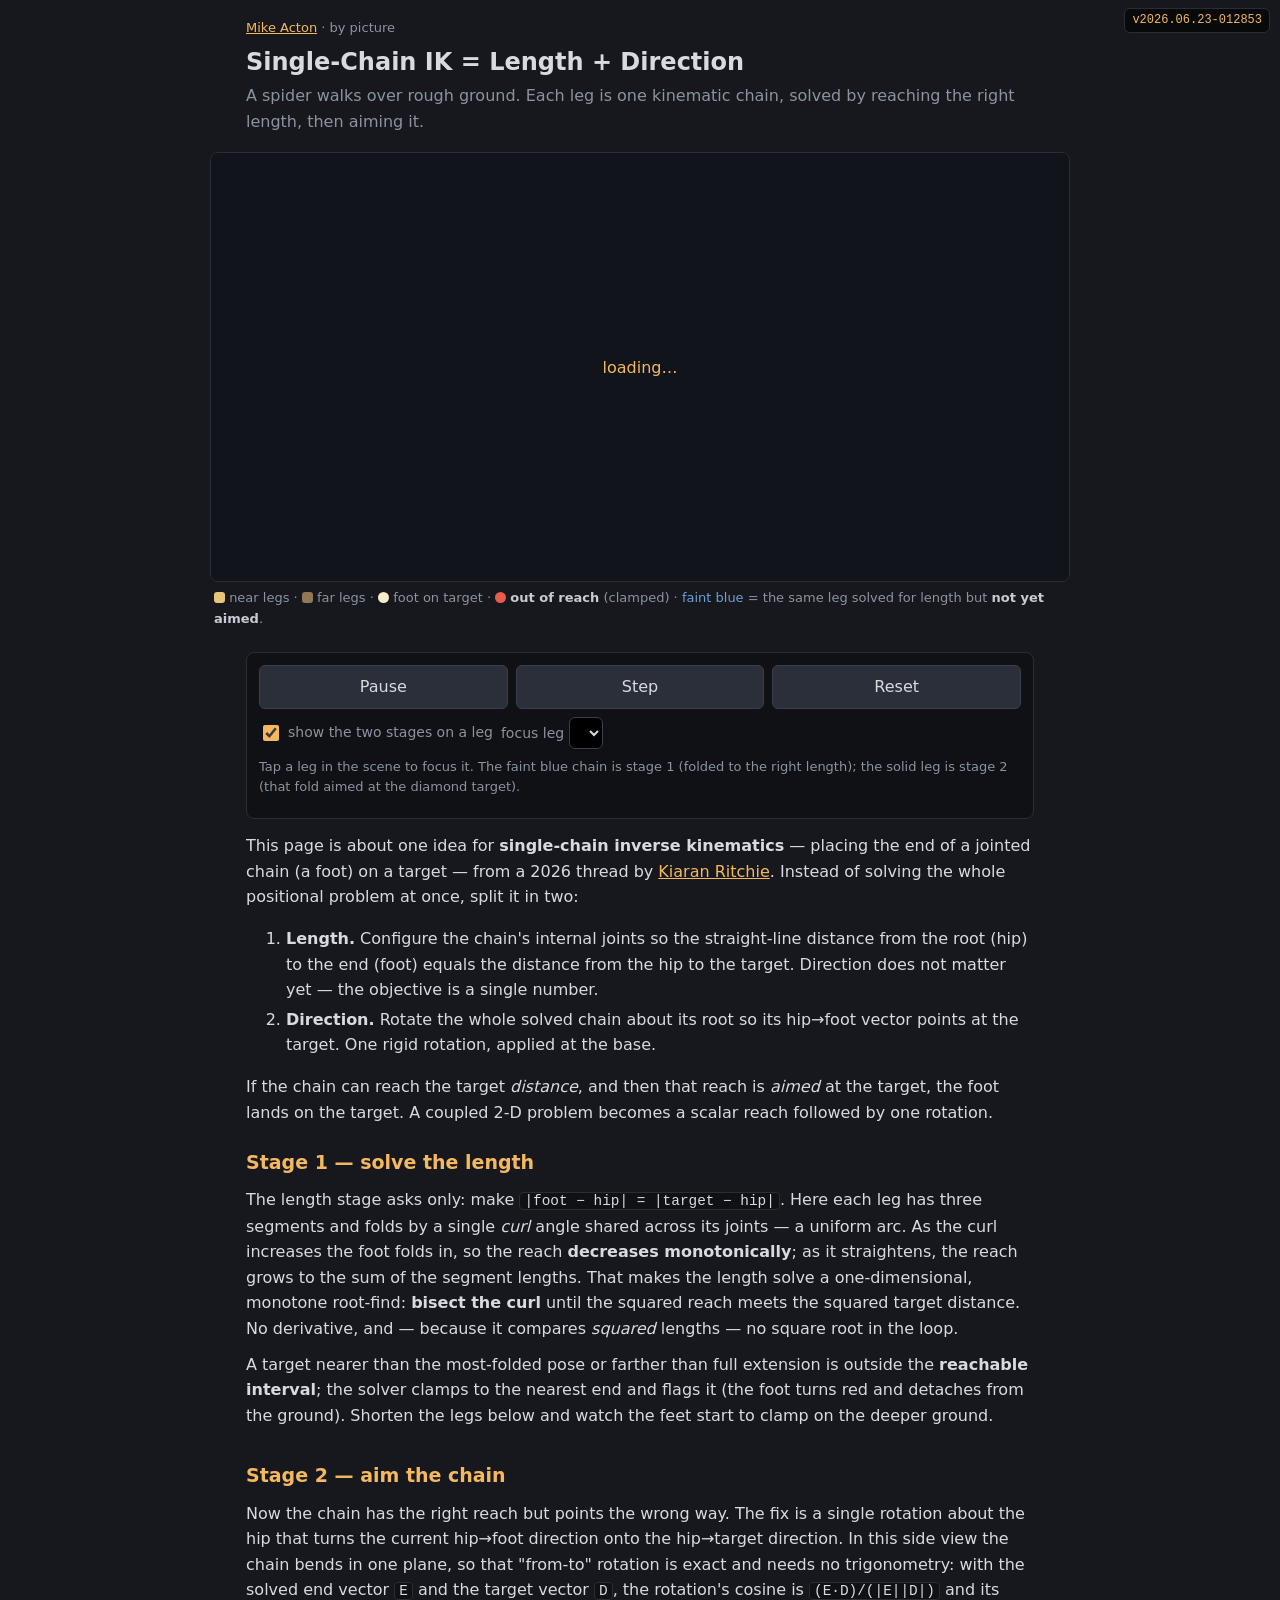
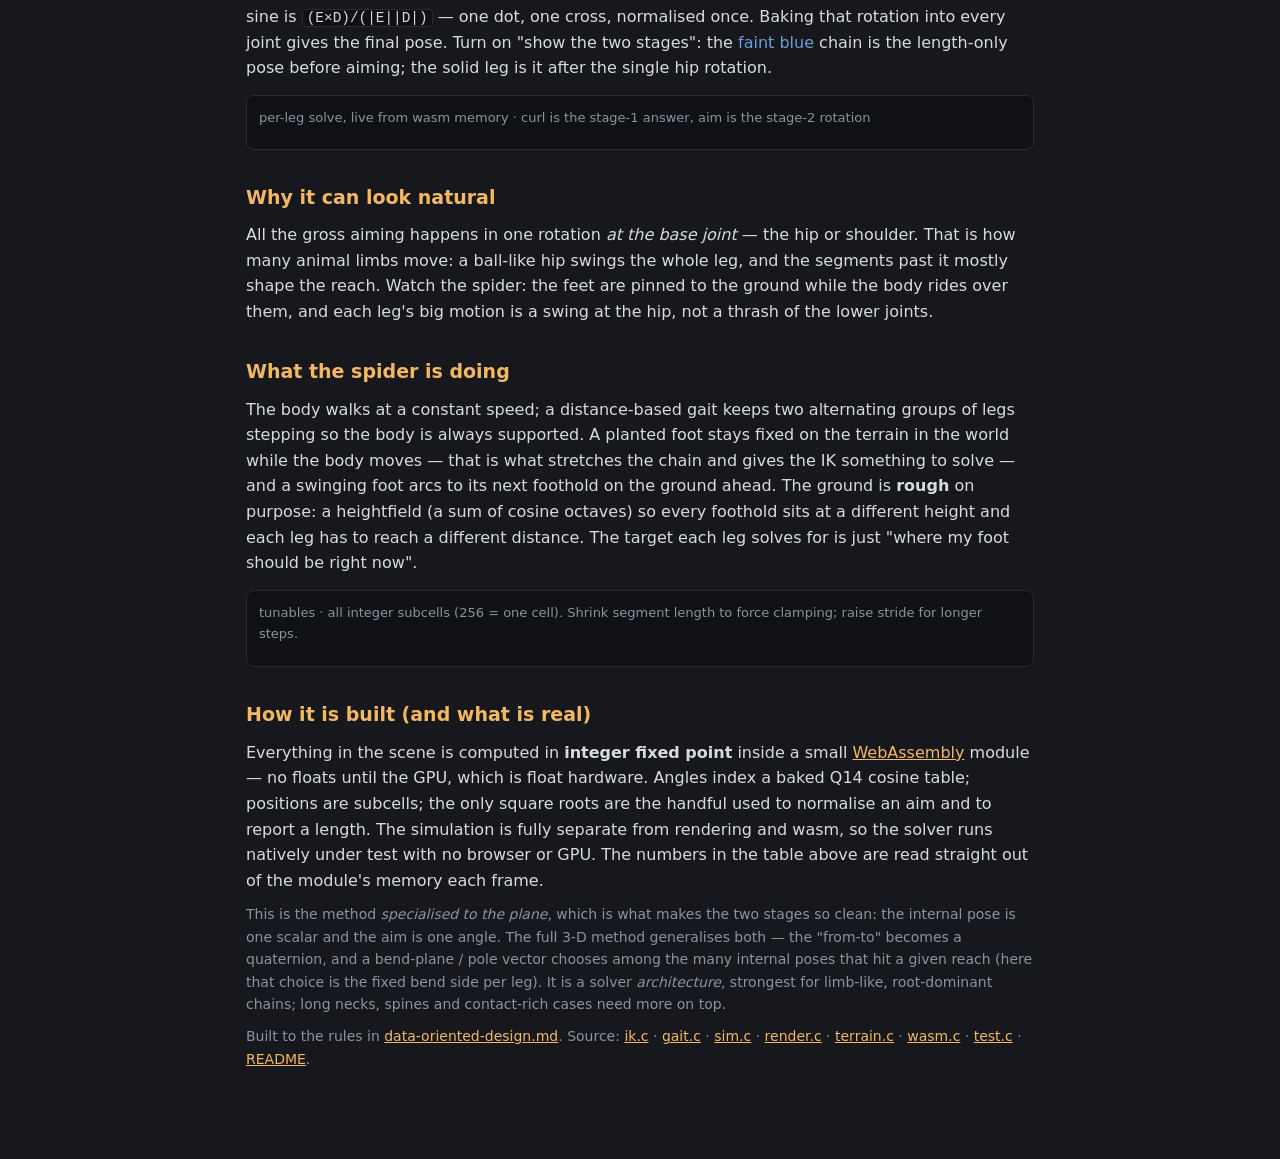
==== single-chain-ik/index.html @ fe1b1c95 "Add single-chain-ik: length+direction IK, spider on rough terrain A new "by picture" sub-project vis" ====
<!doctype html>
<html lang="en">
<head>
<meta charset="utf-8">
<meta name="viewport" content="width=device-width,initial-scale=1,maximum-scale=1,user-scalable=no">
<title>Single-Chain IK — Length + Direction · by picture</title>
<style>
  :root { color-scheme: dark; --fg:#d7dbe0; --dim:#8b93a0; --acc:#f4b860; --acc2:#6ca0d6; --card:#0f1115; --line:#2a2d35; }
  * { box-sizing: border-box; }
  html, body { margin: 0; }
  body {
    background: #16181d; color: var(--fg);
    font: 16px/1.6 -apple-system, system-ui, Segoe UI, Roboto, sans-serif;
    -webkit-text-size-adjust: 100%;
  }
  code, .mono, .stats, .live, .nf input, #version { font-family: ui-monospace, SFMono-Regular, Menlo, Consolas, monospace; }
  code { background: #0f1115; border: 1px solid var(--line); border-radius: 4px; padding: 0 4px; font-size: .9em; }
  a { color: var(--acc); }

  header { max-width: 820px; margin: 0 auto; padding: 18px 16px 6px; }
  .crumb { color: var(--dim); font-size: 13px; }
  h1 { font-size: 24px; margin: 4px 0 2px; }
  .sub { color: var(--dim); margin: 0; }
  #version {
    position: fixed; top: 8px; right: 10px; z-index: 10;
    font-size: 12px; color: var(--acc); background: #0009; border: 1px solid var(--line);
    border-radius: 6px; padding: 2px 7px;
  }

  /* the scene — first thing on the page (mobile-first) */
  #stage { position: relative; width: 100%; max-width: 860px; margin: 12px auto 0;
           aspect-ratio: 16 / 8; background: #11141a; border: 1px solid var(--line);
           border-radius: 8px; overflow: hidden; }
  #gpu { position: absolute; inset: 0; width: 100%; height: 100%; display: block; touch-action: none; }
  #status { position: absolute; inset: 0; display: flex; align-items: center; justify-content: center;
            color: var(--acc); background: #11141a; }
  #legend { max-width: 860px; margin: 6px auto 0; padding: 0 4px; color: var(--dim); font-size: 13px; }
  #legend b { color: #c7ccd4; } #legend .k { color: var(--acc2); }

  /* article */
  article { max-width: 820px; margin: 0 auto; padding: 8px 16px 80px; }
  article h2 { font-size: 19px; margin: 32px 0 8px; color: var(--acc); }
  article h2:first-of-type { margin-top: 22px; }
  article p { margin: 10px 0; }
  article .note { color: var(--dim); font-size: 14px; }
  ol li, ul li { margin: 4px 0; }
  .fig { margin: 14px 0; padding: 12px; background: var(--card); border: 1px solid var(--line); border-radius: 8px; }
  .fig .cap { color: var(--dim); font-size: 13px; margin: 0 0 8px; }

  /* widgets */
  .row { display: flex; gap: 8px; flex-wrap: wrap; }
  button { flex: 1; padding: 8px 4px; background: #2b2f3a; color: var(--fg); border: 1px solid #3a3f4c;
           border-radius: 6px; cursor: pointer; font: inherit; }
  button:hover { background: #353a47; }
  select { background: #000; color: var(--fg); border: 1px solid #3a3f4c; border-radius: 6px; padding: 6px; font: inherit; }
  .stats { padding: 8px 10px; background: #000; border-radius: 6px; font-size: 13px; }
  .stats b { color: #fff; }
  .chk { display: flex; align-items: center; gap: 6px; color: var(--dim); font-size: 14px; cursor: pointer; }
  .chk input { accent-color: var(--acc); width: 16px; height: 16px; }
  .nf { display: flex; align-items: center; justify-content: space-between; gap: 10px; margin: 6px 0; }
  .nf span { color: var(--dim); font-size: 14px; }
  .nf input[type=range] { flex: 1; accent-color: var(--acc); }
  .nf .val { color: #c7ccd4; min-width: 58px; text-align: right; font-family: ui-monospace, monospace; font-size: 13px; }
  .swatch { display: inline-block; width: 11px; height: 11px; border-radius: 3px; vertical-align: -1px; }

  /* per-leg table */
  .legtab { width: 100%; border-collapse: collapse; font-family: ui-monospace, monospace; font-size: 12.5px; }
  .legtab th, .legtab td { padding: 3px 6px; border: 1px solid #20232b; text-align: right; color: var(--dim); white-space: nowrap; }
  .legtab th { color: #c7ccd4; position: sticky; top: 0; background: #0f1115; }
  .legtab tr.focus td { color: var(--acc); background: #1b1e25; }
  .legtab td.clamp { color: #e85c4a; }
  .legtab .near::before { content: "●"; color: var(--acc); margin-right: 5px; }
  .legtab .far::before  { content: "●"; color: #8a7254; margin-right: 5px; }
</style>
</head>
<body>
  <div id="version">v…</div>
  <header>
    <div class="crumb"><a href="../">Mike Acton</a> · by picture</div>
    <h1>Single-Chain IK = Length + Direction</h1>
    <p class="sub">A spider walks over rough ground. Each leg is one kinematic chain, solved by reaching the right length, then aiming it.</p>
  </header>

  <div id="stage">
    <canvas id="gpu"></canvas>
    <div id="status">loading…</div>
  </div>
  <div id="legend">
    <span class="swatch" style="background:#e8c478"></span> near legs ·
    <span class="swatch" style="background:#927854"></span> far legs ·
    <span class="swatch" style="background:#f5ecc8;border-radius:50%"></span> foot on target ·
    <span class="swatch" style="background:#e85c4a;border-radius:50%"></span> <b>out of reach</b> (clamped) ·
    <span class="k">faint blue</span> = the same leg solved for length but <b>not yet aimed</b>.
  </div>

  <article>
    <div class="fig">
      <div class="row">
        <button id="b-pause">Pause</button>
        <button id="b-step">Step</button>
        <button id="b-reset">Reset</button>
      </div>
      <div class="row" style="margin-top:8px; align-items:center">
        <label class="chk"><input type="checkbox" id="c-stages" checked> show the two stages on a leg</label>
        <label style="color:var(--dim);font-size:14px">focus leg
          <select id="s-focus"></select>
        </label>
      </div>
      <p class="cap" style="margin-top:8px">Tap a leg in the scene to focus it. The faint blue chain is stage 1
      (folded to the right length); the solid leg is stage 2 (that fold aimed at the diamond target).</p>
    </div>

    <p>This page is about one idea for <strong>single-chain inverse kinematics</strong> — placing the end of a
    jointed chain (a foot) on a target — from a 2026 thread by
    <a href="https://twitter.com/kiaran_ritchie">Kiaran Ritchie</a>. Instead of solving the whole positional
    problem at once, split it in two:</p>
    <ol>
      <li><strong>Length.</strong> Configure the chain's internal joints so the straight-line distance from the
      root (hip) to the end (foot) equals the distance from the hip to the target. Direction does not matter yet —
      the objective is a single number.</li>
      <li><strong>Direction.</strong> Rotate the whole solved chain about its root so its hip&#8594;foot vector points
      at the target. One rigid rotation, applied at the base.</li>
    </ol>
    <p>If the chain can reach the target <em>distance</em>, and then that reach is <em>aimed</em> at the target,
    the foot lands on the target. A coupled 2-D problem becomes a scalar reach followed by one rotation.</p>

    <h2>Stage 1 — solve the length</h2>
    <p>The length stage asks only: make <code>|foot − hip| = |target − hip|</code>. Here each leg has three
    segments and folds by a single <em>curl</em> angle shared across its joints — a uniform arc. As the curl
    increases the foot folds in, so the reach <strong>decreases monotonically</strong>; as it straightens, the
    reach grows to the sum of the segment lengths. That makes the length solve a one-dimensional, monotone
    root-find: <strong>bisect the curl</strong> until the squared reach meets the squared target distance. No
    derivative, and — because it compares <em>squared</em> lengths — no square root in the loop.</p>
    <p>A target nearer than the most-folded pose or farther than full extension is outside the
    <strong>reachable interval</strong>; the solver clamps to the nearest end and flags it (the foot turns red
    and detaches from the ground). Shorten the legs below and watch the feet start to clamp on the deeper ground.</p>

    <h2>Stage 2 — aim the chain</h2>
    <p>Now the chain has the right reach but points the wrong way. The fix is a single rotation about the hip that
    turns the current hip&#8594;foot direction onto the hip&#8594;target direction. In this side view the chain bends
    in one plane, so that "from-to" rotation is exact and needs no trigonometry: with the solved end vector
    <code>E</code> and the target vector <code>D</code>, the rotation's cosine is <code>(E·D)/(|E||D|)</code> and
    its sine is <code>(E×D)/(|E||D|)</code> — one dot, one cross, normalised once. Baking that rotation into every
    joint gives the final pose. Turn on "show the two stages": the <span style="color:var(--acc2)">faint blue</span>
    chain is the length-only pose before aiming; the solid leg is it after the single hip rotation.</p>

    <div class="fig">
      <p class="cap">per-leg solve, live from wasm memory · curl is the stage-1 answer, aim is the stage-2 rotation</p>
      <div style="overflow:auto"><table class="legtab" id="w-legs"></table></div>
    </div>

    <h2>Why it can look natural</h2>
    <p>All the gross aiming happens in one rotation <em>at the base joint</em> — the hip or shoulder. That is how
    many animal limbs move: a ball-like hip swings the whole leg, and the segments past it mostly shape the reach.
    Watch the spider: the feet are pinned to the ground while the body rides over them, and each leg's big motion
    is a swing at the hip, not a thrash of the lower joints.</p>

    <h2>What the spider is doing</h2>
    <p>The body walks at a constant speed; a distance-based gait keeps two alternating groups of legs stepping so
    the body is always supported. A planted foot stays fixed on the terrain in the world while the body moves —
    that is what stretches the chain and gives the IK something to solve — and a swinging foot arcs to its next
    foothold on the ground ahead. The ground is <strong>rough</strong> on purpose: a heightfield (a sum of cosine
    octaves) so every foothold sits at a different height and each leg has to reach a different distance. The
    target each leg solves for is just "where my foot should be right now".</p>

    <div class="fig">
      <p class="cap">tunables · all integer subcells (256 = one cell). Shrink segment length to force clamping; raise stride for longer steps.</p>
      <div id="w-tunables"></div>
      <div id="w-stats" style="margin-top:10px"></div>
    </div>

    <h2>How it is built (and what is real)</h2>
    <p>Everything in the scene is computed in <strong>integer fixed point</strong> inside a small
    <a href="ik.wasm">WebAssembly</a> module — no floats until the GPU, which is float hardware. Angles index a
    baked Q14 cosine table; positions are subcells; the only square roots are the handful used to normalise an aim
    and to report a length. The simulation is fully separate from rendering and wasm, so the solver runs natively
    under test with no browser or GPU. The numbers in the table above are read straight out of the module's
    memory each frame.</p>
    <p class="note">This is the method <em>specialised to the plane</em>, which is what makes the two stages so
    clean: the internal pose is one scalar and the aim is one angle. The full 3-D method generalises both — the
    "from-to" becomes a quaternion, and a bend-plane / pole vector chooses among the many internal poses that hit a
    given reach (here that choice is the fixed bend side per leg). It is a solver <em>architecture</em>, strongest
    for limb-like, root-dominant chains; long necks, spines and contact-rich cases need more on top.</p>

    <p class="note">Built to the rules in
    <a href="https://github.com/macton/nagent/blob/master/context/data-oriented-design.md">data-oriented-design.md</a>.
    Source:
    <a href="src/ik.c">ik.c</a> ·
    <a href="src/gait.c">gait.c</a> ·
    <a href="src/sim.c">sim.c</a> ·
    <a href="src/render.c">render.c</a> ·
    <a href="src/terrain.c">terrain.c</a> ·
    <a href="src/wasm.c">wasm.c</a> ·
    <a href="src/test.c">test.c</a> ·
    <a href="README.md">README</a>.</p>
  </article>

  <script src="version.js"></script>
  <script type="module" src="app.js"></script>
</body>
</html>
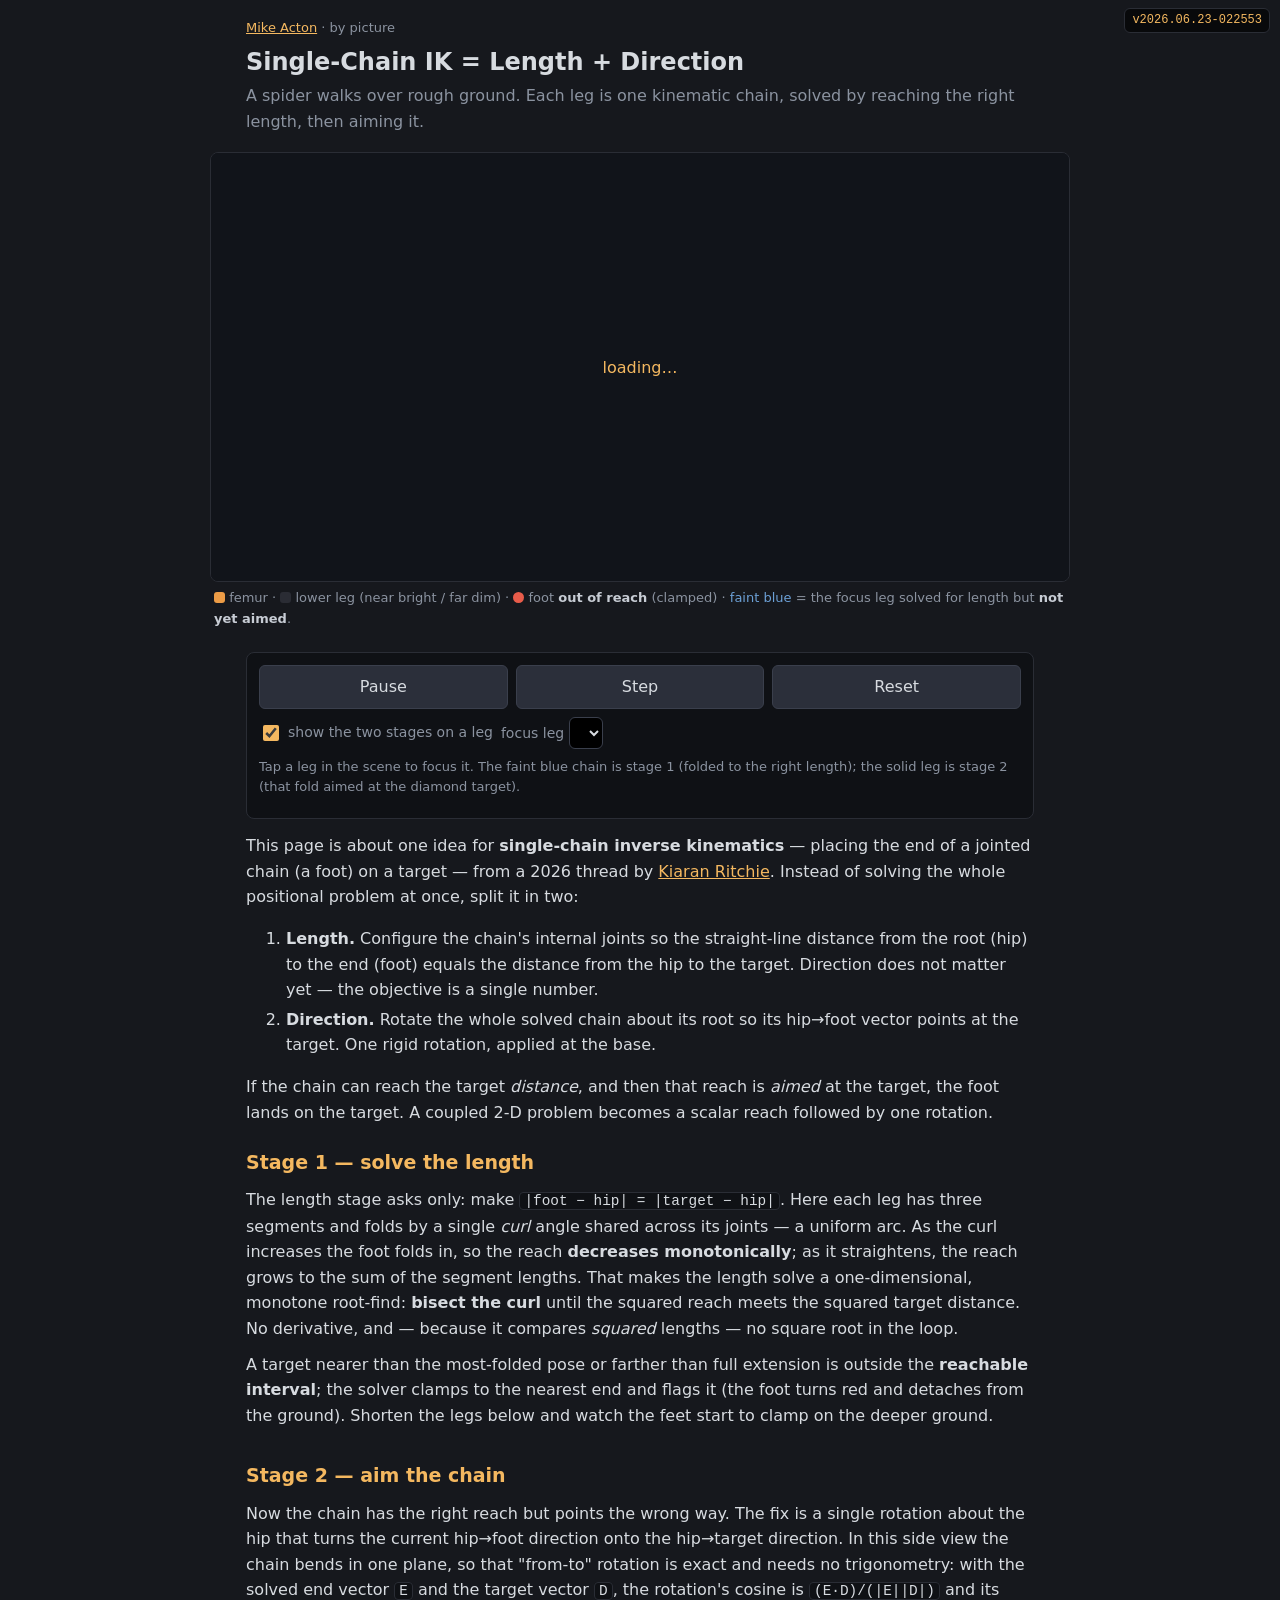
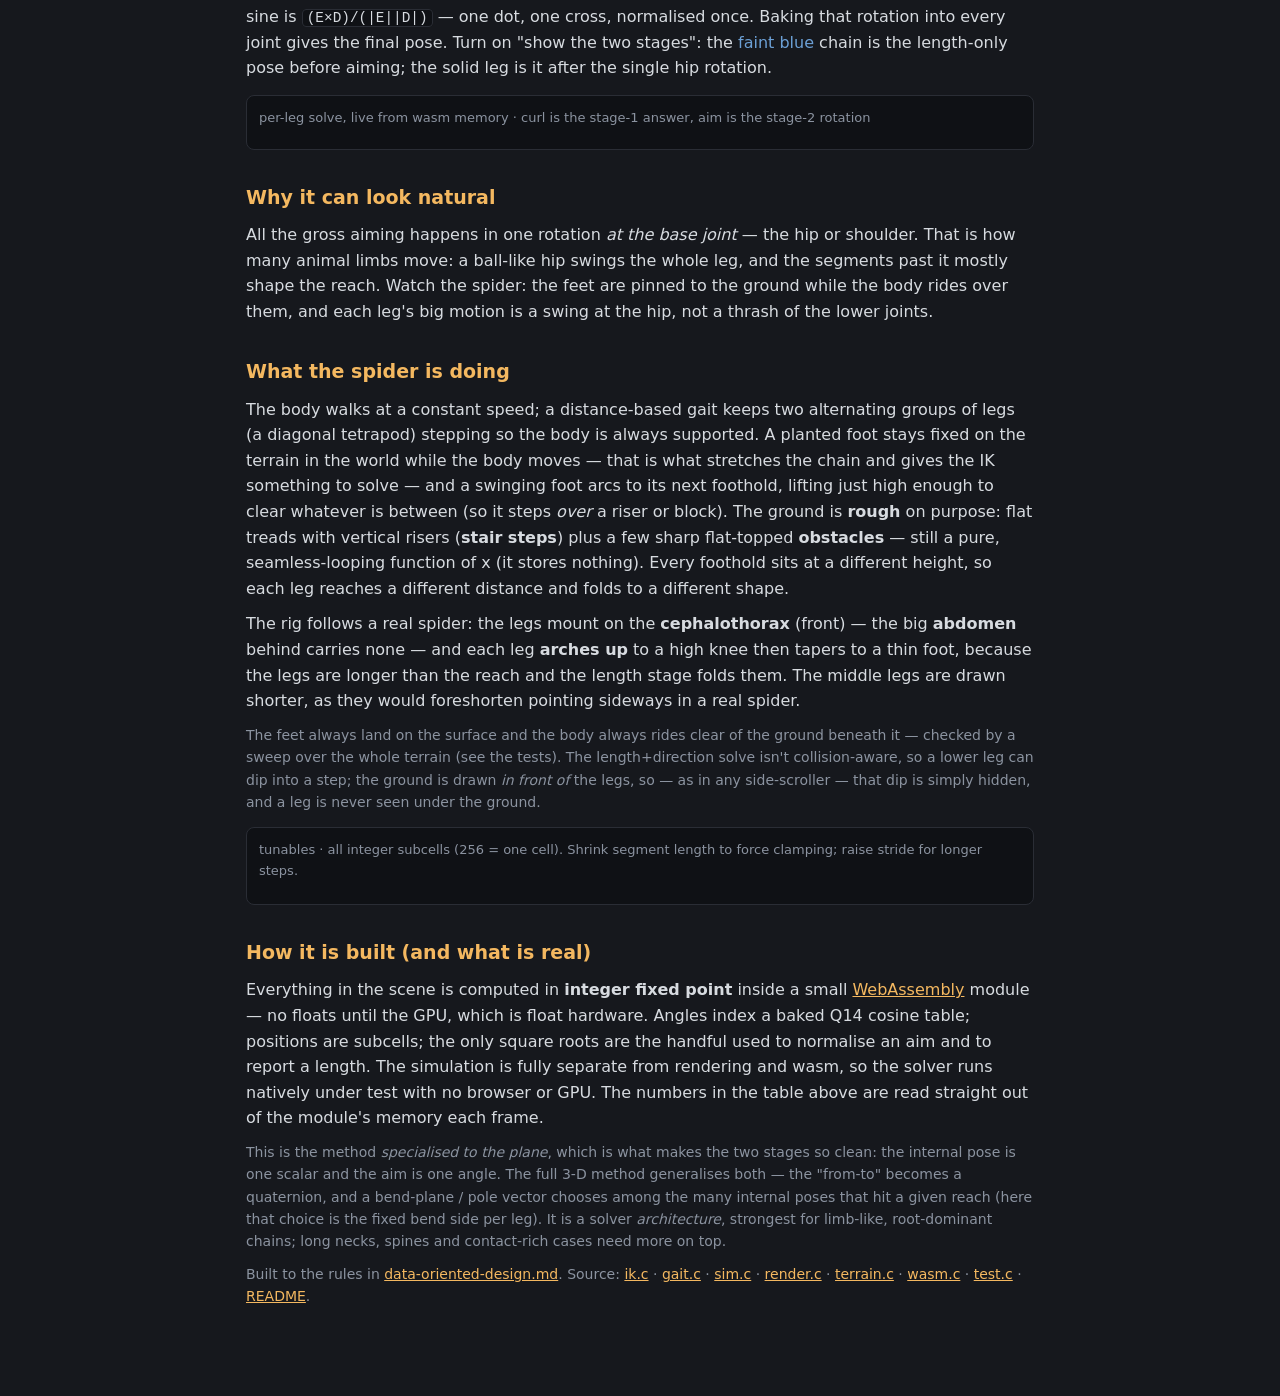
==== commit ce6ff366: "single-chain-ik: rough stepped terrain + obstacles, spider rig, sweep validation Terrain is now genu" ====
--- a/single-chain-ik/index.html
+++ b/single-chain-ik/index.html
@@ -86,11 +86,10 @@
     <div id="status">loading…</div>
   </div>
   <div id="legend">
-    <span class="swatch" style="background:#e8c478"></span> near legs ·
-    <span class="swatch" style="background:#927854"></span> far legs ·
-    <span class="swatch" style="background:#f5ecc8;border-radius:50%"></span> foot on target ·
-    <span class="swatch" style="background:#e85c4a;border-radius:50%"></span> <b>out of reach</b> (clamped) ·
-    <span class="k">faint blue</span> = the same leg solved for length but <b>not yet aimed</b>.
+    <span class="swatch" style="background:#ec9c46"></span> femur ·
+    <span class="swatch" style="background:#2a2c34"></span> lower leg (near bright / far dim) ·
+    <span class="swatch" style="background:#e85c4a;border-radius:50%"></span> foot <b>out of reach</b> (clamped) ·
+    <span class="k">faint blue</span> = the focus leg solved for length but <b>not yet aimed</b>.
   </div>
 
   <article>
@@ -156,12 +155,22 @@
     is a swing at the hip, not a thrash of the lower joints.</p>
 
     <h2>What the spider is doing</h2>
-    <p>The body walks at a constant speed; a distance-based gait keeps two alternating groups of legs stepping so
-    the body is always supported. A planted foot stays fixed on the terrain in the world while the body moves —
-    that is what stretches the chain and gives the IK something to solve — and a swinging foot arcs to its next
-    foothold on the ground ahead. The ground is <strong>rough</strong> on purpose: a heightfield (a sum of cosine
-    octaves) so every foothold sits at a different height and each leg has to reach a different distance. The
-    target each leg solves for is just "where my foot should be right now".</p>
+    <p>The body walks at a constant speed; a distance-based gait keeps two alternating groups of legs (a diagonal
+    tetrapod) stepping so the body is always supported. A planted foot stays fixed on the terrain in the world
+    while the body moves — that is what stretches the chain and gives the IK something to solve — and a swinging
+    foot arcs to its next foothold, lifting just high enough to clear whatever is between (so it steps <em>over</em>
+    a riser or block). The ground is <strong>rough</strong> on purpose: flat treads with vertical risers
+    (<strong>stair steps</strong>) plus a few sharp flat-topped <strong>obstacles</strong> — still a pure,
+    seamless-looping function of x (it stores nothing). Every foothold sits at a different height, so each leg
+    reaches a different distance and folds to a different shape.</p>
+    <p>The rig follows a real spider: the legs mount on the <strong>cephalothorax</strong> (front) — the big
+    <strong>abdomen</strong> behind carries none — and each leg <strong>arches up</strong> to a high knee then
+    tapers to a thin foot, because the legs are longer than the reach and the length stage folds them. The middle
+    legs are drawn shorter, as they would foreshorten pointing sideways in a real spider.</p>
+    <p class="note">The feet always land on the surface and the body always rides clear of the ground beneath it —
+    checked by a sweep over the whole terrain (see the tests). The length+direction solve isn't collision-aware, so
+    a lower leg can dip into a step; the ground is drawn <em>in front of</em> the legs, so — as in any side-scroller
+    — that dip is simply hidden, and a leg is never seen under the ground.</p>
 
     <div class="fig">
       <p class="cap">tunables · all integer subcells (256 = one cell). Shrink segment length to force clamping; raise stride for longer steps.</p>
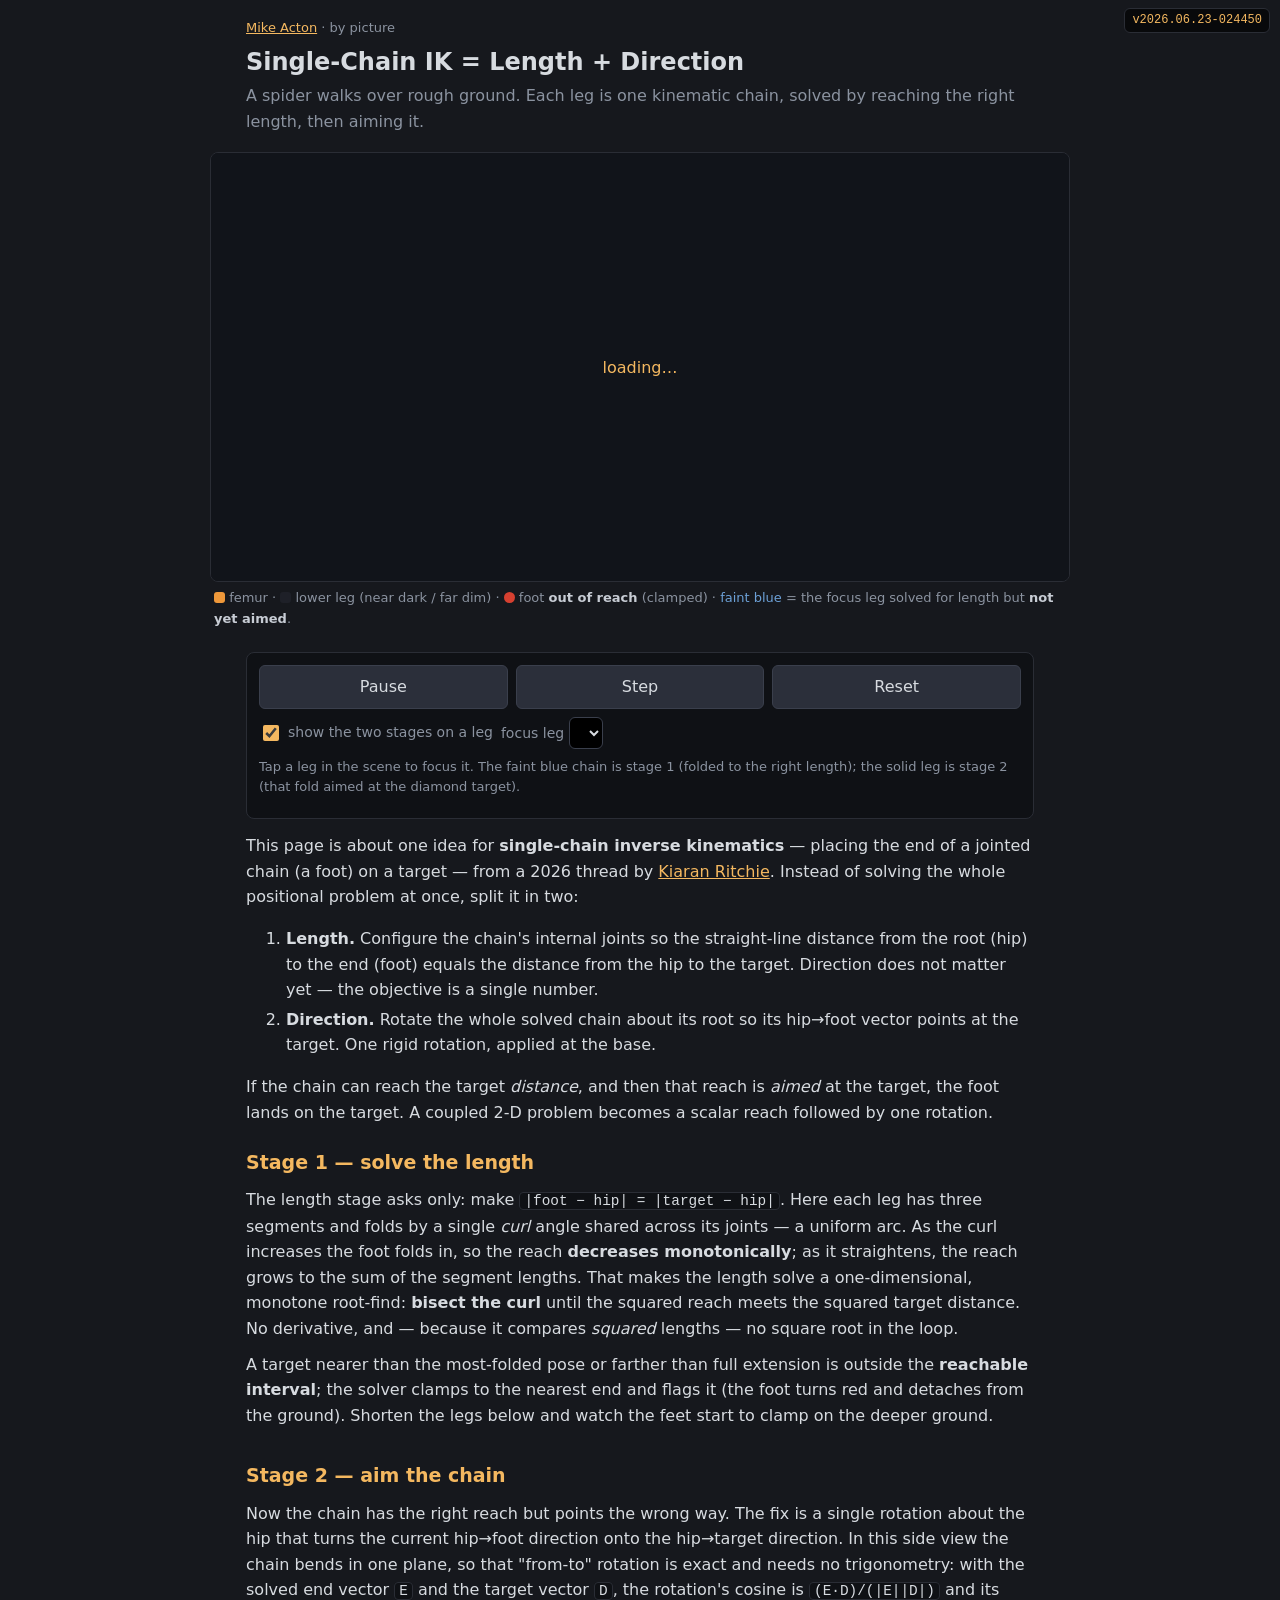
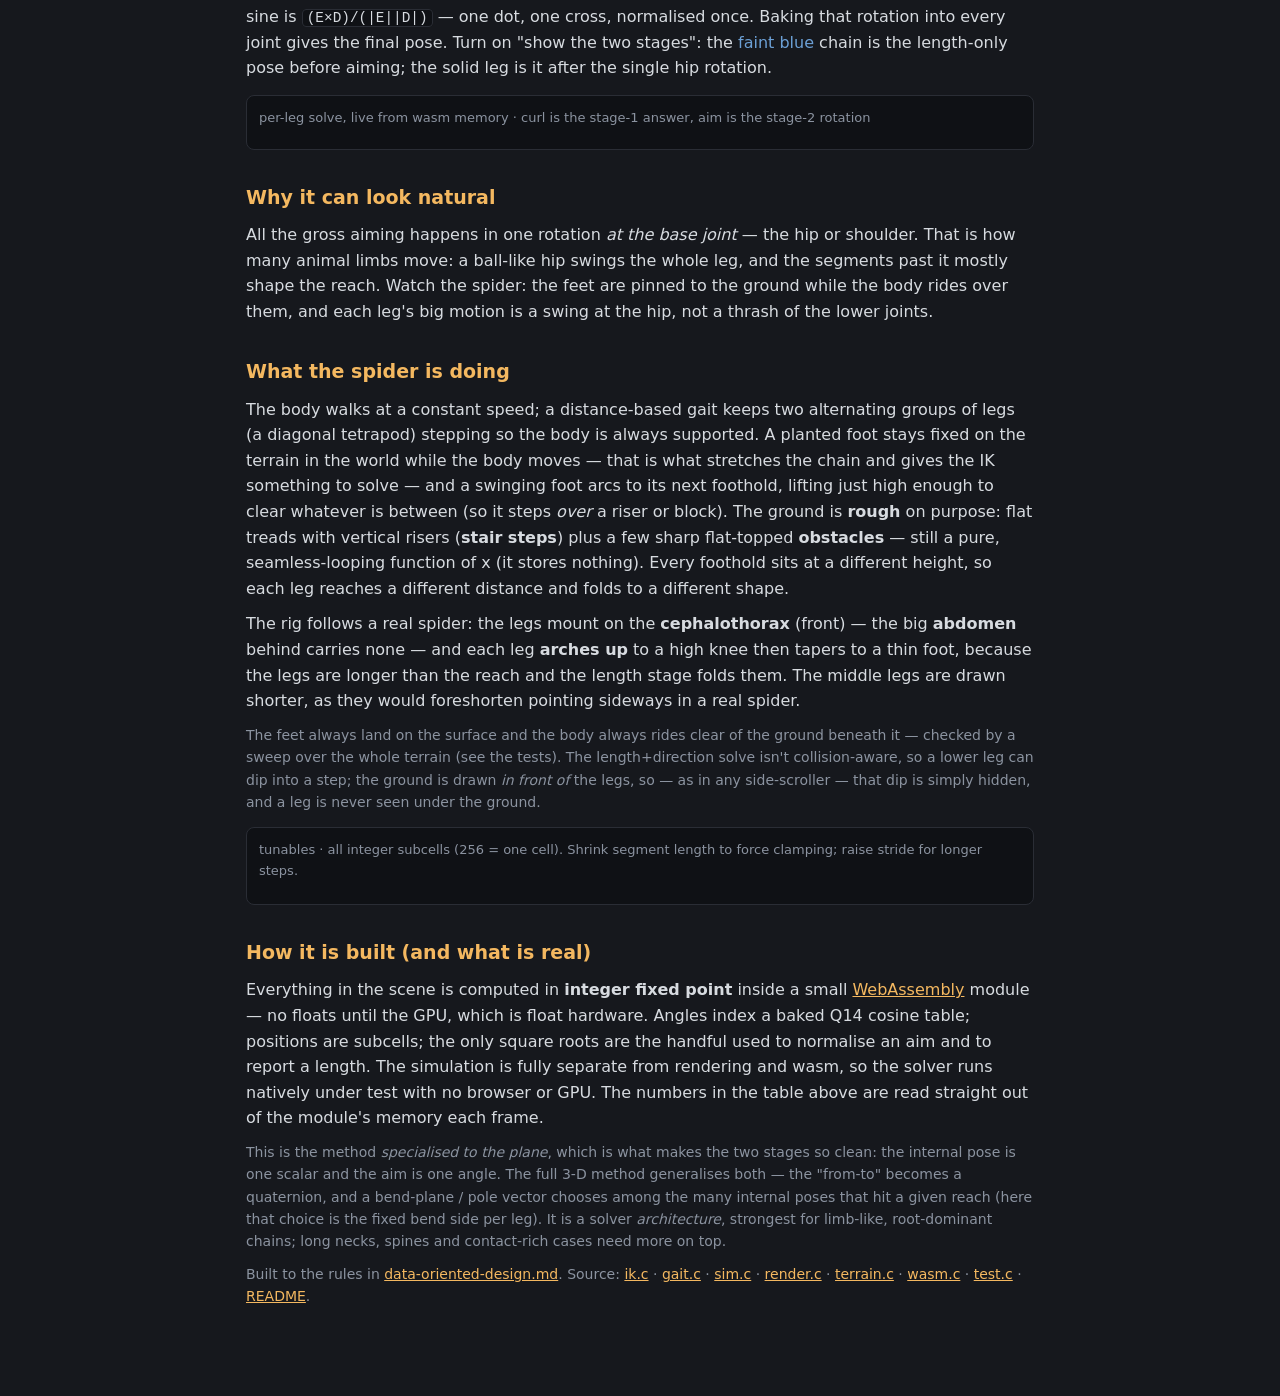
==== commit d43a4433: "single-chain-ik: bigger stair steps + lighter scene for leg contrast - Bigger steps: STEP_H 44 -> 72" ====
--- a/single-chain-ik/index.html
+++ b/single-chain-ik/index.html
@@ -86,9 +86,9 @@
     <div id="status">loading…</div>
   </div>
   <div id="legend">
-    <span class="swatch" style="background:#ec9c46"></span> femur ·
-    <span class="swatch" style="background:#2a2c34"></span> lower leg (near bright / far dim) ·
-    <span class="swatch" style="background:#e85c4a;border-radius:50%"></span> foot <b>out of reach</b> (clamped) ·
+    <span class="swatch" style="background:#ee983a"></span> femur ·
+    <span class="swatch" style="background:#1e2028"></span> lower leg (near dark / far dim) ·
+    <span class="swatch" style="background:#d64030;border-radius:50%"></span> foot <b>out of reach</b> (clamped) ·
     <span class="k">faint blue</span> = the focus leg solved for length but <b>not yet aimed</b>.
   </div>
 
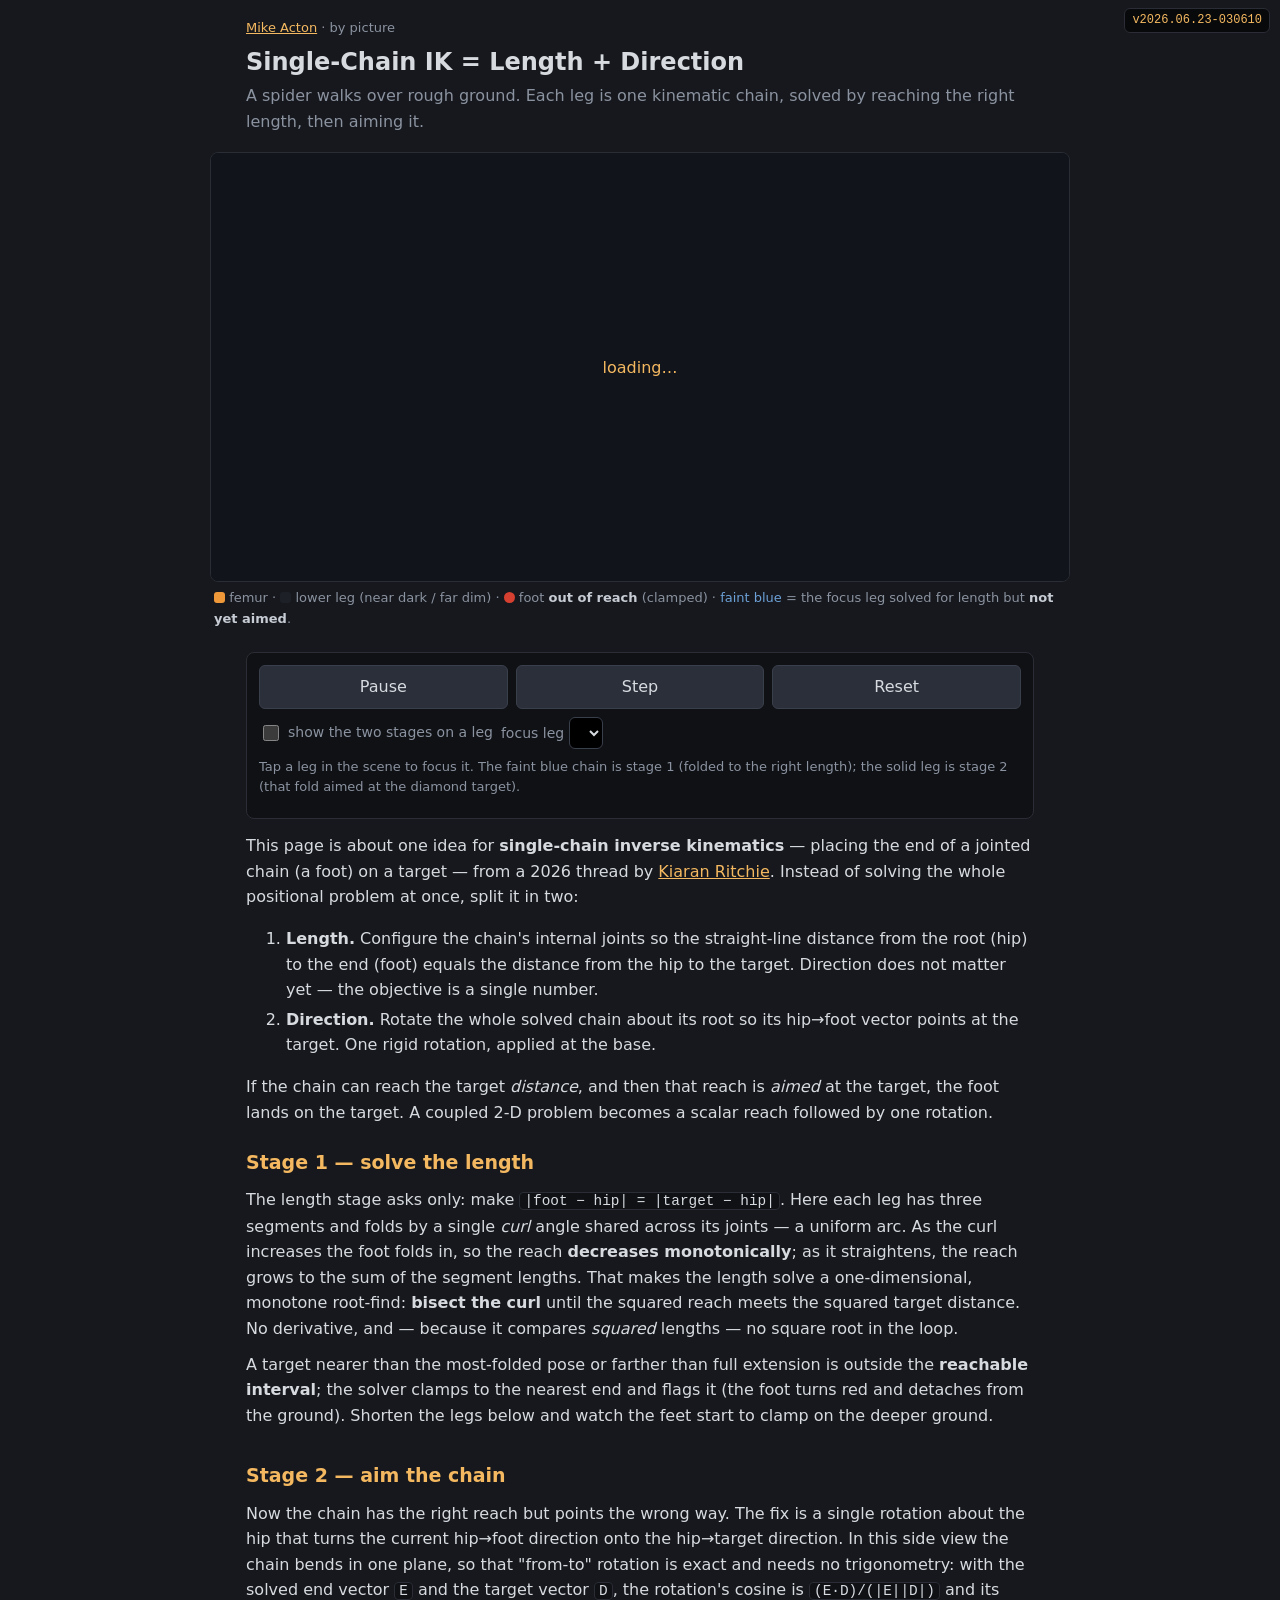
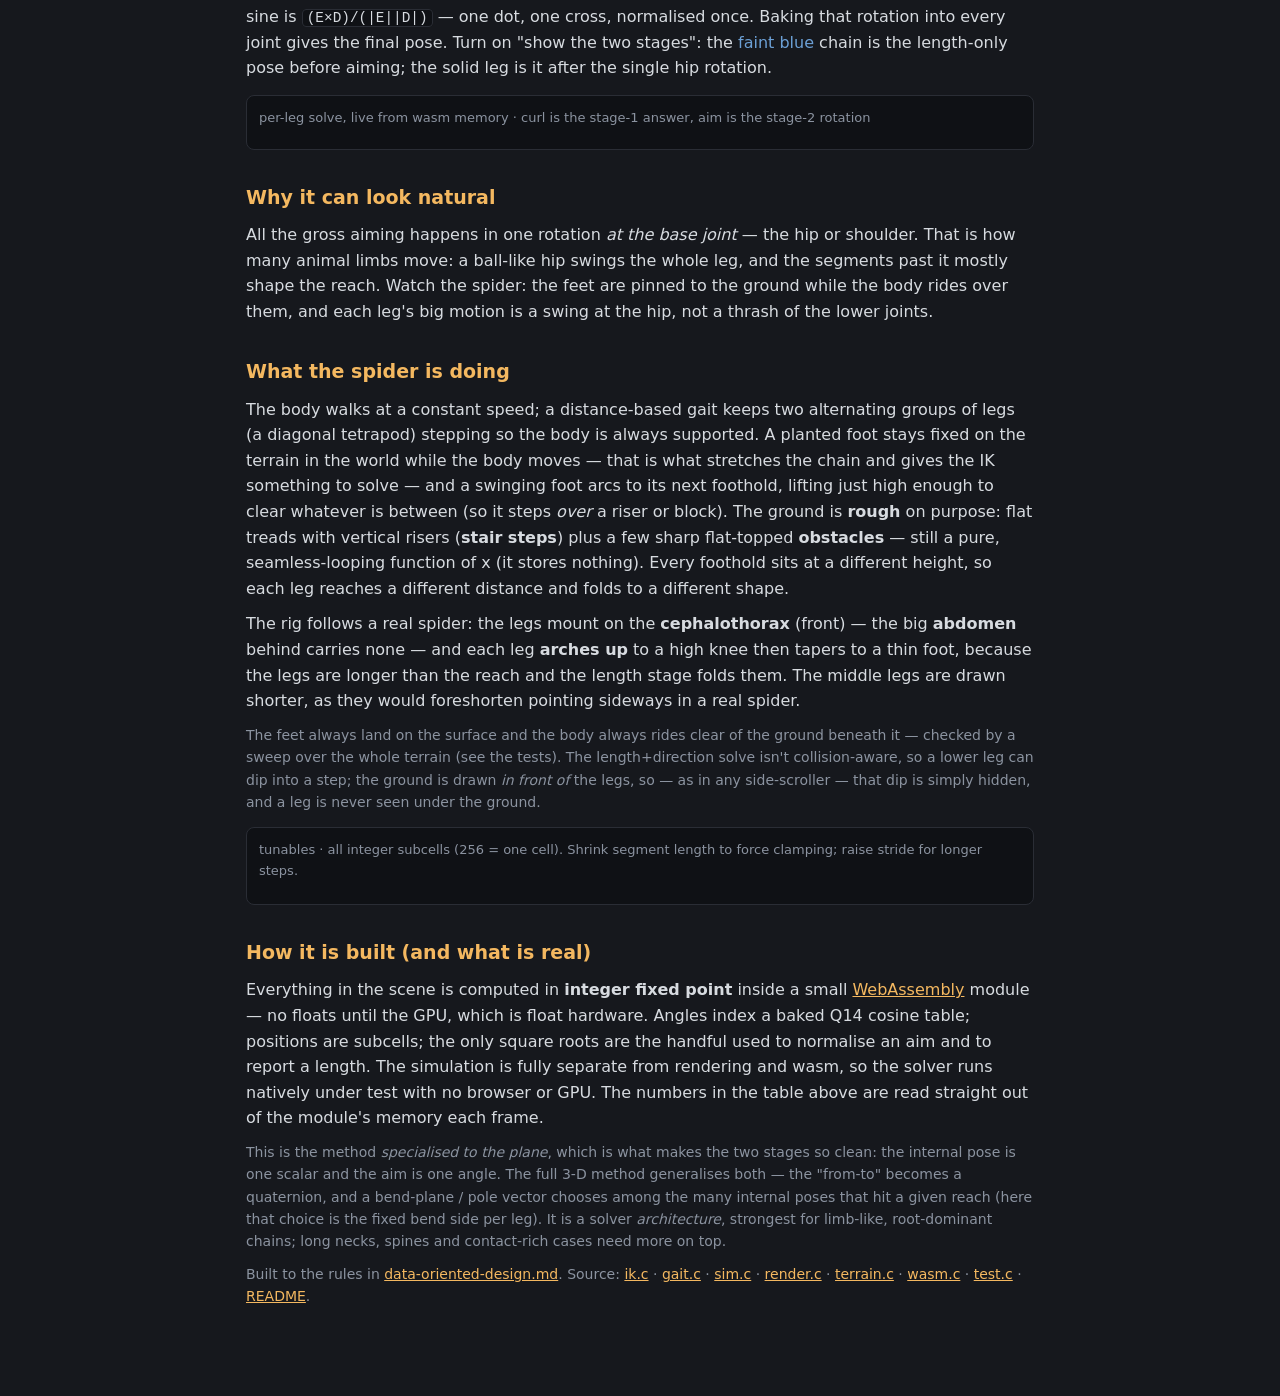
==== commit b5cbc777: "single-chain-ik: default walk speed 5, teaching overlay off by default - DEF_WALK_SPEED 8 -> 5 (a ca" ====
--- a/single-chain-ik/index.html
+++ b/single-chain-ik/index.html
@@ -100,7 +100,7 @@
         <button id="b-reset">Reset</button>
       </div>
       <div class="row" style="margin-top:8px; align-items:center">
-        <label class="chk"><input type="checkbox" id="c-stages" checked> show the two stages on a leg</label>
+        <label class="chk"><input type="checkbox" id="c-stages"> show the two stages on a leg</label>
         <label style="color:var(--dim);font-size:14px">focus leg
           <select id="s-focus"></select>
         </label>
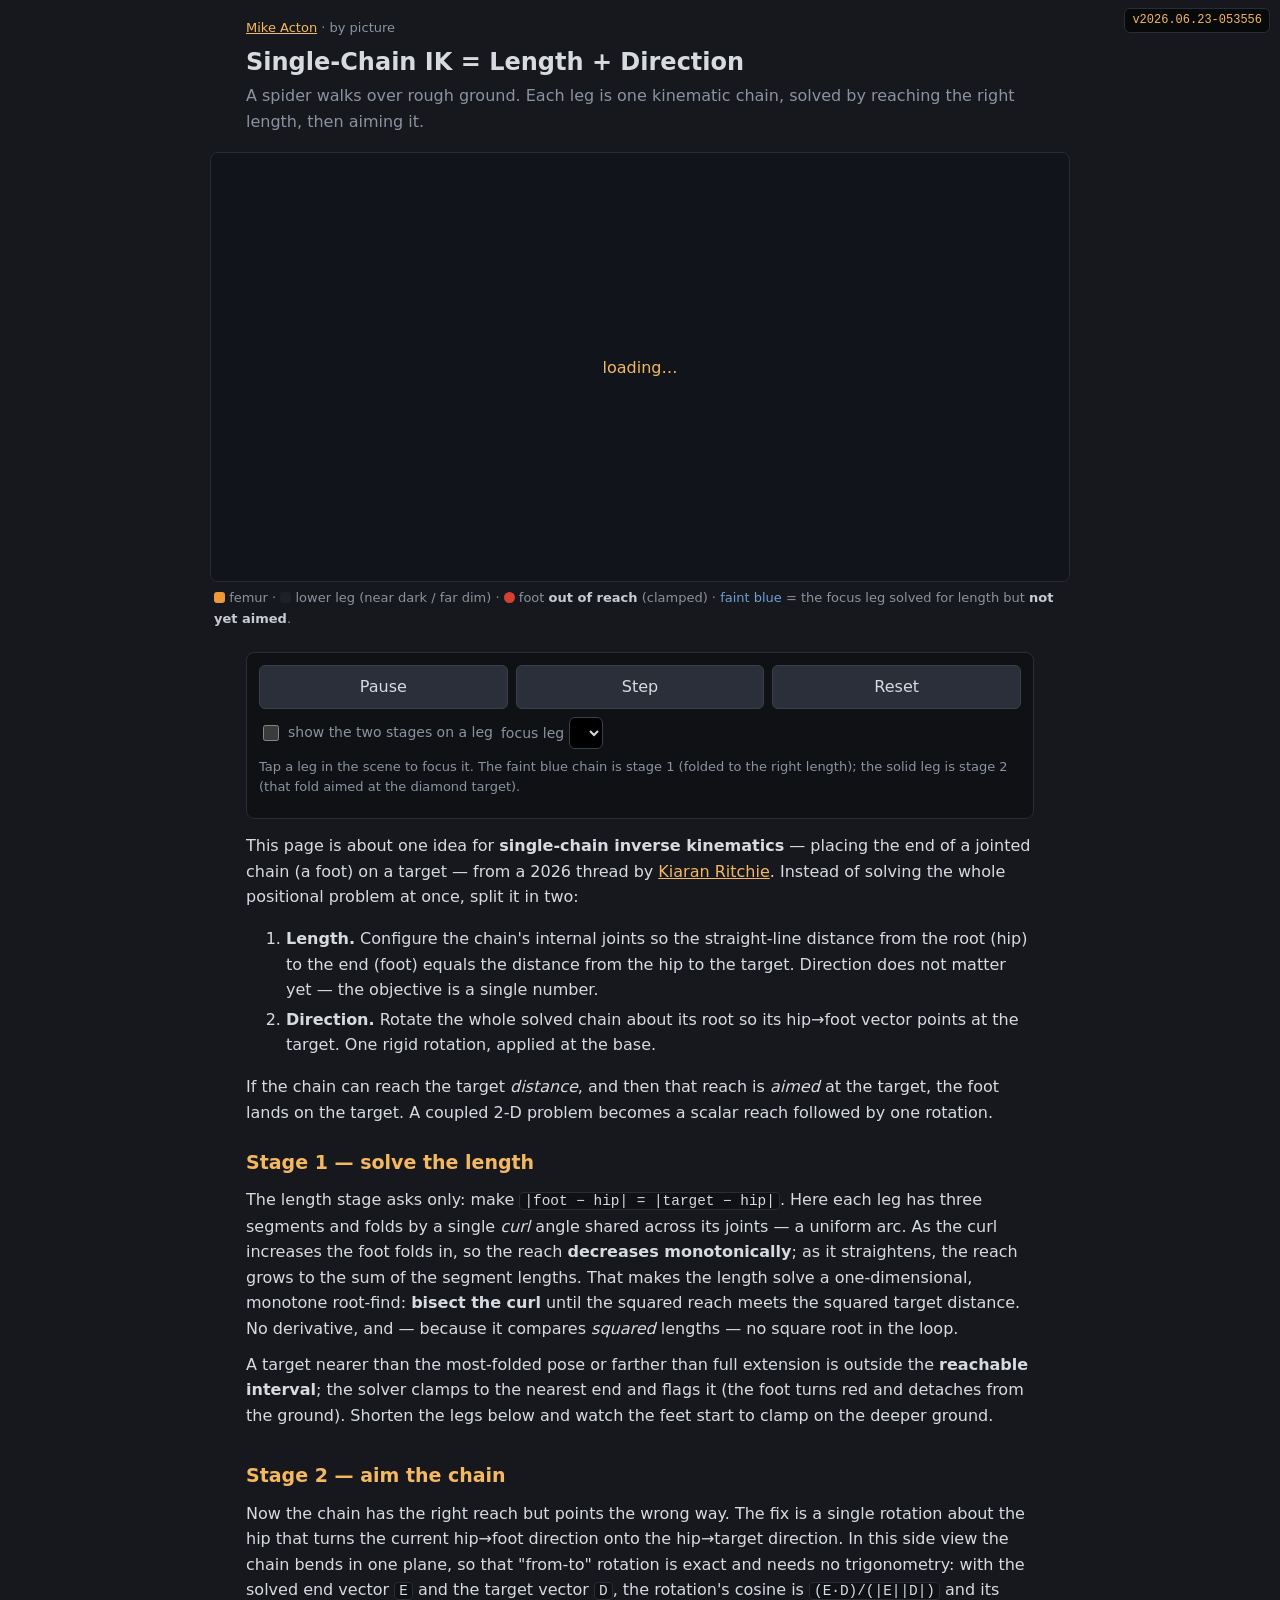
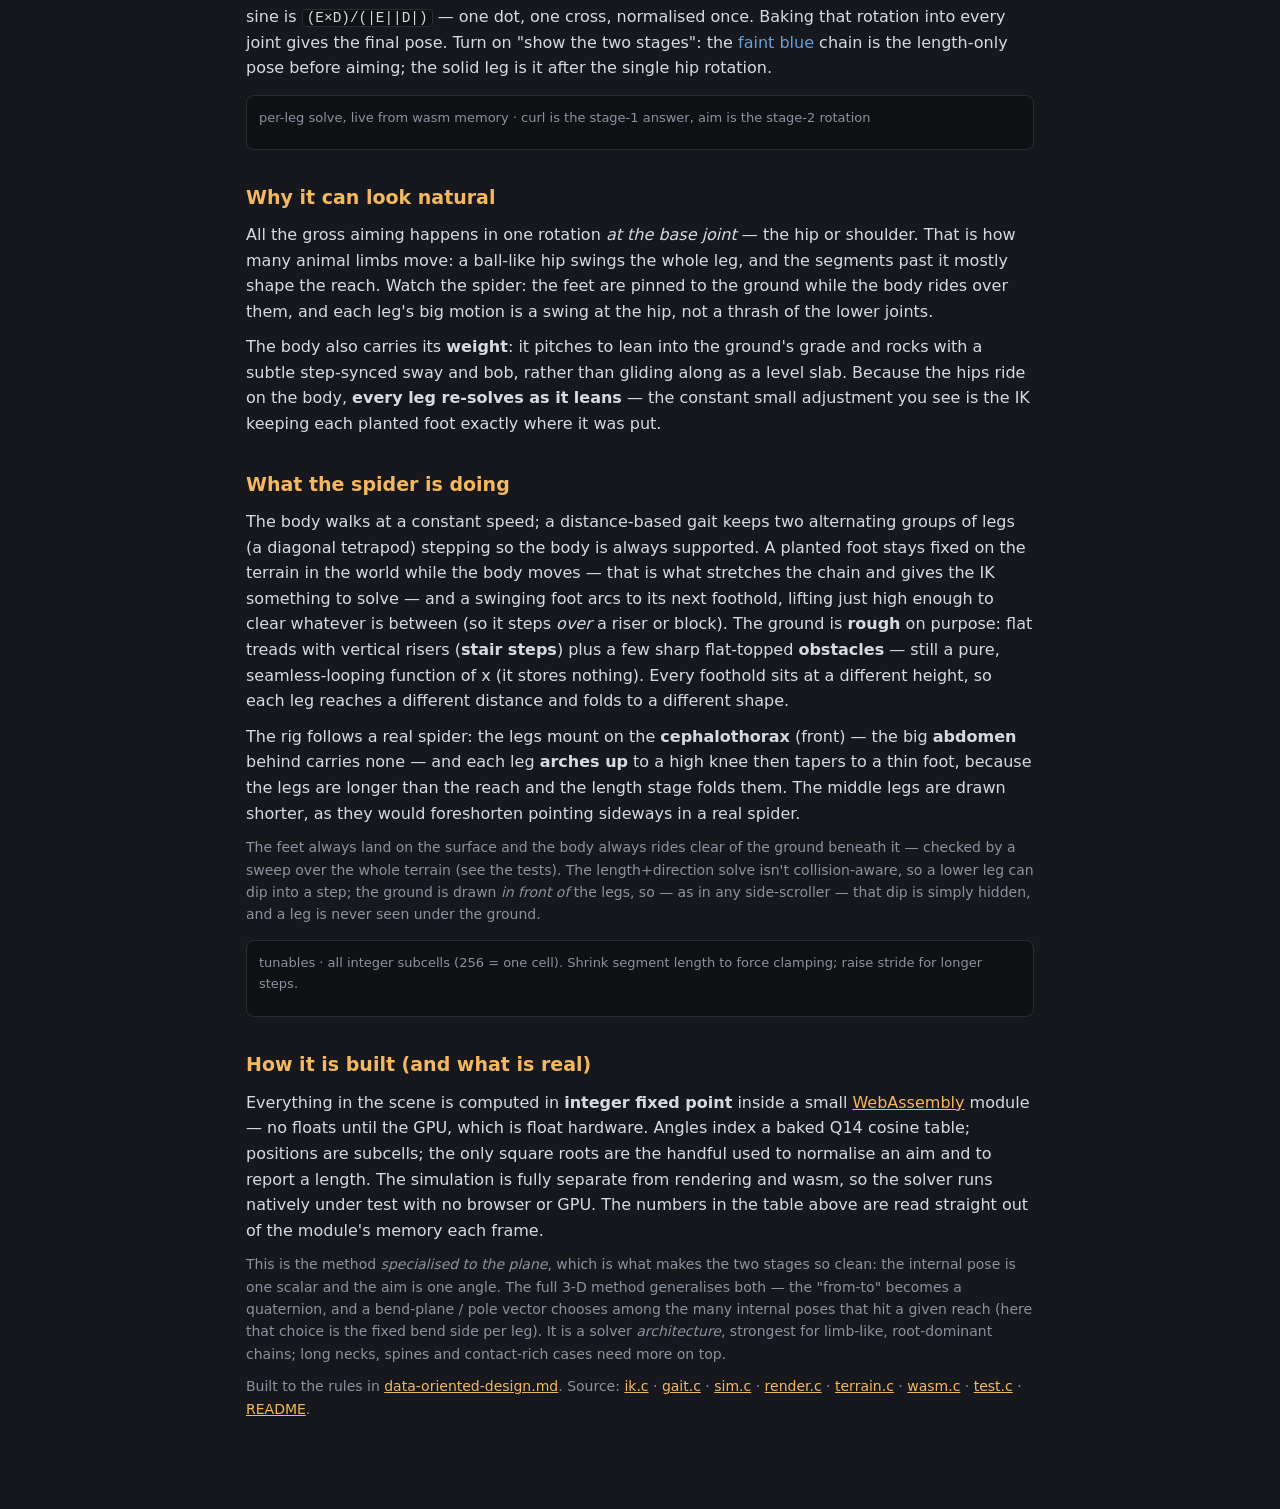
==== commit 752ddc5b: "single-chain-ik: body carries weight — lean to terrain grade + gait sway/bob Per the Plarium spider-" ====
--- a/single-chain-ik/index.html
+++ b/single-chain-ik/index.html
@@ -153,6 +153,10 @@
     many animal limbs move: a ball-like hip swings the whole leg, and the segments past it mostly shape the reach.
     Watch the spider: the feet are pinned to the ground while the body rides over them, and each leg's big motion
     is a swing at the hip, not a thrash of the lower joints.</p>
+    <p>The body also carries its <strong>weight</strong>: it pitches to lean into the ground's grade and rocks with
+    a subtle step-synced sway and bob, rather than gliding along as a level slab. Because the hips ride on the
+    body, <strong>every leg re-solves as it leans</strong> — the constant small adjustment you see is the IK
+    keeping each planted foot exactly where it was put.</p>
 
     <h2>What the spider is doing</h2>
     <p>The body walks at a constant speed; a distance-based gait keeps two alternating groups of legs (a diagonal
